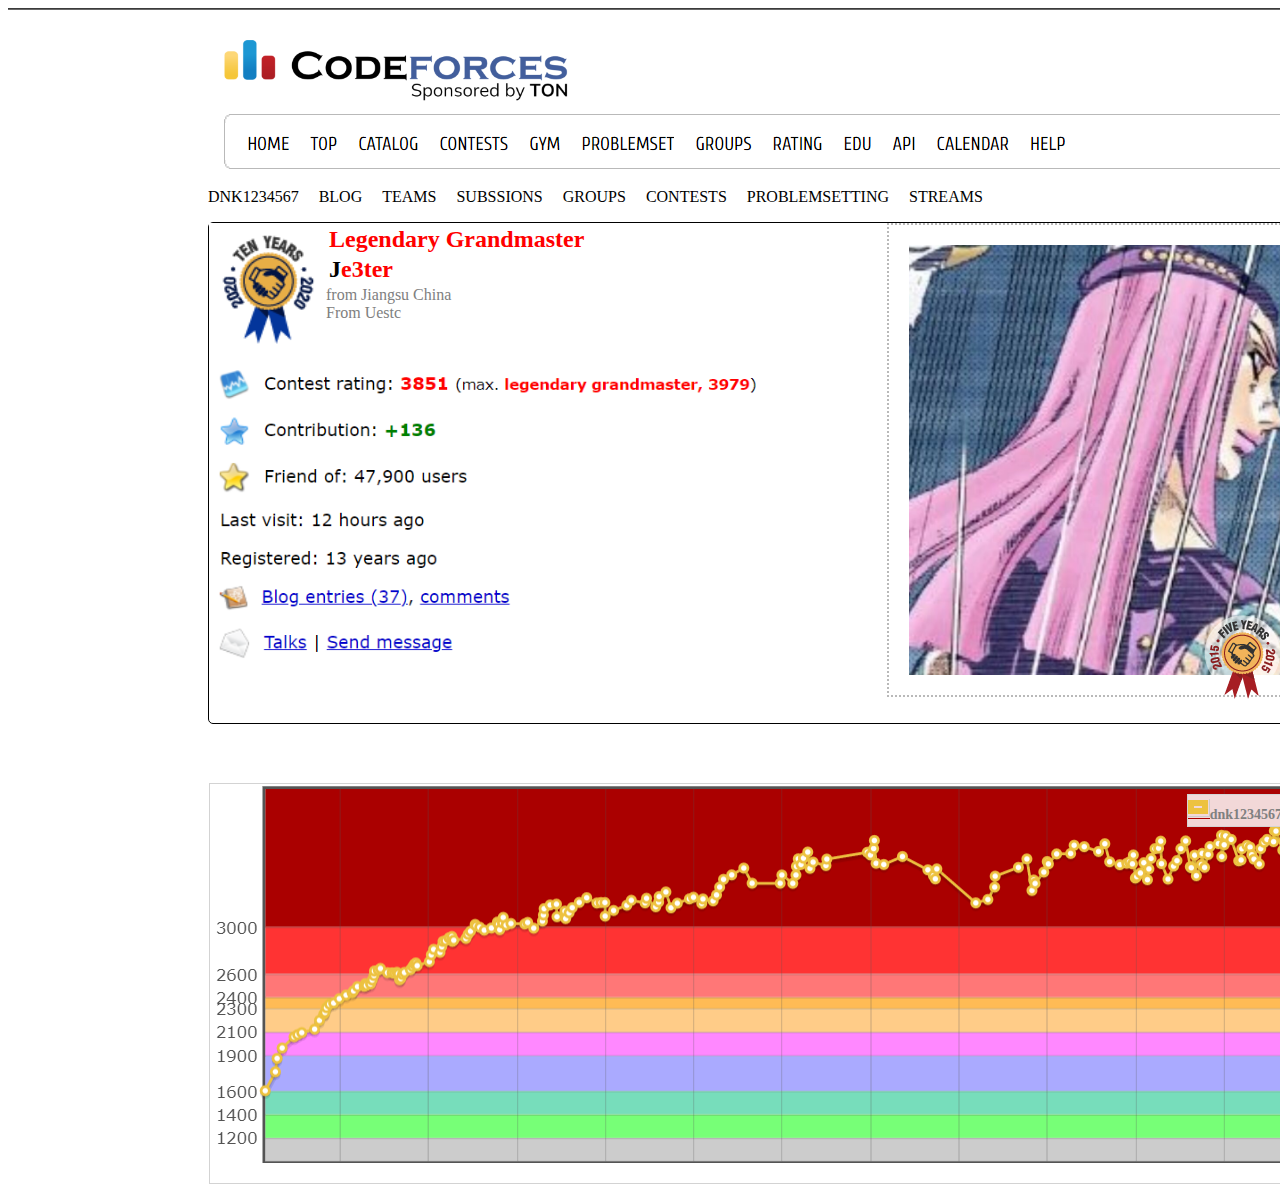
==== index.html @ ffc2cb20 "Rename hello.html to index.html" ====
<!DOCTYPE html>
<html lang="en">
<head>
    <meta charset="UTF-8">
    <title>dnk1234567-CodeForces</title>
</head>
<link rel="stylesheet" href="mycss.css">
<body>
<header>
    <img src="img.png" >
</header>
<div id="firsttag">
    <div class="head_tag">DNK1234567</div>
    <div class="head_tag">BLOG</div>
    <div class="head_tag">TEAMS</div>
    <div class="head_tag">SUBSSIONS</div>
    <div class="head_tag">GROUPS</div>
    <div class="head_tag">CONTESTS</div>
    <div class="head_tag">PROBLEMSETTING</div>
    <div class="head_tag">STREAMS</div>

</div>
<main>
    <div class="block">
        <div id="icon"></div>
        <div class="ordi_div"><img src="metals.png"></div>
        <div id="bot_metal"><img src="badge-crowdfunding-2015.png"><img src="badge-crowdfunding-2018.png"></div>
        <div  class="ordi_div">
            <div class="block red">
                Legendary Grandmaster</div>
            <div class="block red ft">
                Je3ter</div>
        </div>
        <div class="block ss">
            <p>from Jiangsu China </p>
            <p>From Uestc</p>
        </div>
        <div id="sss">

        </div>

    </div>
    <div class="block chart">
        <div id="chart_name">
            <img src="img_4.png">dnk1234567
        </div>
    </div>
    <div class=" rightbar">
        <div id="attention">
            <div class="block bot_boder">→ Pay attention</div>
            <div class="block">
                <h3>Before contest</h3>
                <h3>Codeforces Round #114514 (Div. 1)</h3>
                <p id="s">1919810 days</p>
            </div>
        </div>

        <div id="rateing">
            <dl>
                <dt>#</dt>
                <dt>User</dt>
                <dt>Rating</dt>

            </dl>

            <ul class="ra">
                <li>1</li>
                <li>2</li>
                <li>3</li>
                <li>4</li>
                <li>5</li>
                <li>6</li>

            </ul>
            <ul class="ra" >
                <li class="red1">dnk1234567</li>
                <li class="red1">lsr</li>
                <li class="red1">remake114514</li>
                <li class="red1">XXXL</li>
                <li class="red1">Yaossg</li>
                <li class="red1">tourist</li>
            </ul>
            <ul class="ra mov" >
                <li>1919810</li>
                <li>114514</li>
                <li>114514</li>
                <li>114514</li>
                <li>114514</li>
                <li>114514</li>
            </ul>
        </div>
    </div>
</main>
</body>
</html>
---- mycss.css ----
body{
    width: 1920px;
}
#firsttag{
    background-color: white;
    height:34px;
    width: 1000px;
    margin-left: 200px;
    overflow: hidden;
}
header{
    width: 100%;
    height: auto;
    display: block;
}
.head_tag{
    float: left;
    background-color: rgb(255,255,255);
    font-family: "Arial Black";
    height: 100%;
    font-size: 16px;
    margin-right: 20px;
    border-radius: 10%;
}
.head_tag:hover{
    background-color: rgb(185,185,185);
}
.ordi_div{
    float: left;
}
main{
    width: 60%;
    height: 500px;
    border:1px solid black;
    margin-left: 200px;
    border-radius: 5px;
    position: relative;
}
.block{
    float: top;

}
.rightbar{
    width: 400px;
    position: absolute;
    right: -450px;
    top: 0px;
    margin-left: 150px;
}
#icon{
    float: right;
    width: 430px;
    height: 430px;
    border: 2px dotted rgb(185,185,185);
    padding: 20px;
    background-clip: content-box;
    background-image: url("ans.jpg");
    background-repeat: no-repeat;
    background-size: contain;
}
#bot_metal{
    position: absolute;
    bottom: 20px;
    right: 0px;
}
.red{
    color: red;
    font-size: 24px;
    font-weight: bolder;
    margin: 3px;

}
.ft:first-letter{
    color: black;
}

p{
    color: gray;
    padding: 0px;
    margin: 0px;
}
.ss {
    width: 300px;
    height: 100px;
}
#sss{
    background-image: url("img_1.png");
    width: 600px;
    height: 300px;
    background-size: cover;
    margin-top: 40px;
}


#rateing{
    width: 98%;
    height: 300px;
    border: 1px solid lightgrey;
    margin-top: 30px;
    position: relative;

}
#attention{
    width: 98%;
    height: 130px;
    border: 1px solid lightgrey;
}
.bot_boder{
    border-bottom: 2px dotted lightgrey;
}
h3{
    text-align: center;
    color: darkblue;
    font-weight: bold;
    margin: 4px;
}
#s{
    text-align: center;
}
ul{
    border: 1px dotted lightgray;
    display: block;
    float: left;
}

li{
    text-align: center;
    list-style: none;
    width: 100%;
    font-weight: bold;
    font-size: 20px;
    height: 30px;
}

.ra li.red1{
    color: red;
}
.ra li.red1:first-letter{
    color: black;
}
.mov{
    display: block;
    position: absolute;
    right: 10px;
}
dl{
    margin: 0px;
    display: block;
    height: 45px;
    width: 98%;
}
dl dt{
    display: inline-block;
    float: left;
    margin-right: 60px;
    font-size: 25px;
    font-weight: bold;
}
ul li:nth-child(2n){
    border: 1px solid black;
    border-width: 1px 0px;
    background-color: rgb(245,245,245);
}
.chart{
    border: 1px solid lightgray;
    margin: 120px;
    margin-left: 0px;
    padding: 10px 30px;
    background-image: url("img_2.png");
    background-repeat: no-repeat;
    width: 1073px;
    height: 379px;
    position: relative;
}
#chart_name{
    border: 1px solid lightgray;
    background-color: rgb(242,216,216);
    font-size: 14px;
    font-weight: bold;
    color: gray;
    margin-right: 30px;
    width: fit-content;
    padding: 4px 0px;
    line-height: 100%;
    float: right;
}
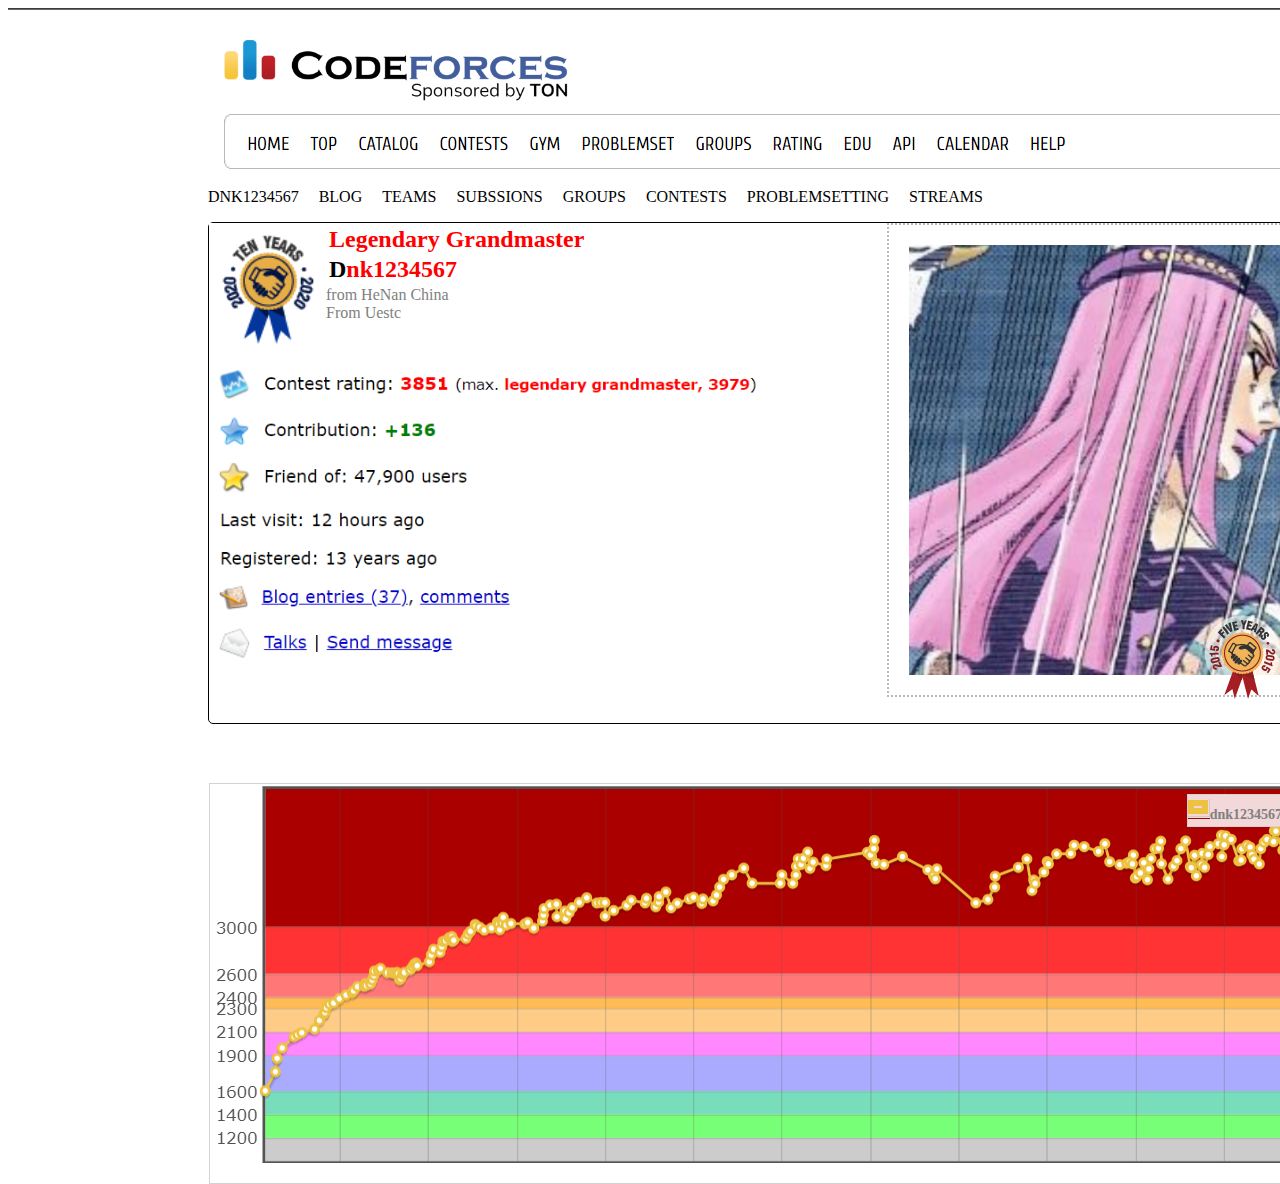
==== commit 92cbe3c2: "Update index.html" ====
--- a/index.html
+++ b/index.html
@@ -29,10 +29,10 @@
             <div class="block red">
                 Legendary Grandmaster</div>
             <div class="block red ft">
-                Je3ter</div>
+                Dnk1234567</div>
         </div>
         <div class="block ss">
-            <p>from Jiangsu China </p>
+            <p>from HeNan China </p>
             <p>From Uestc</p>
         </div>
         <div id="sss">
